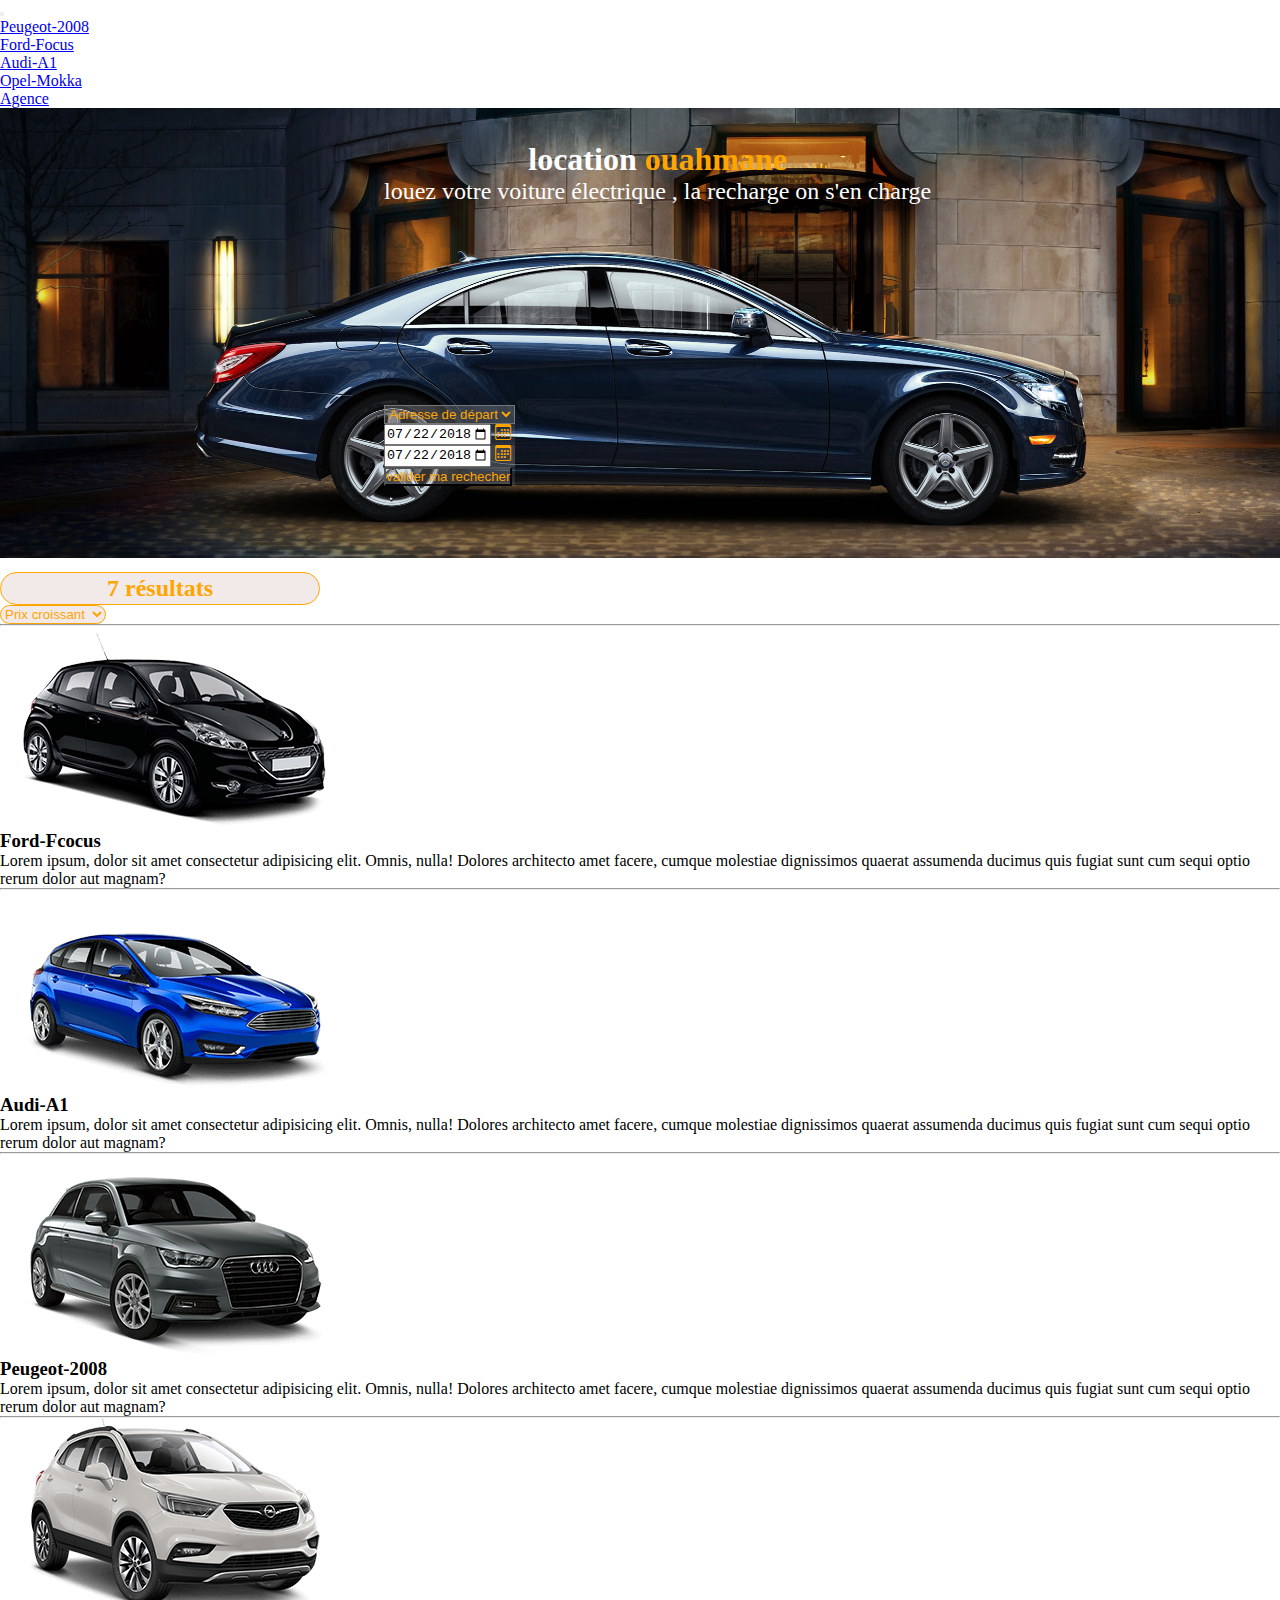
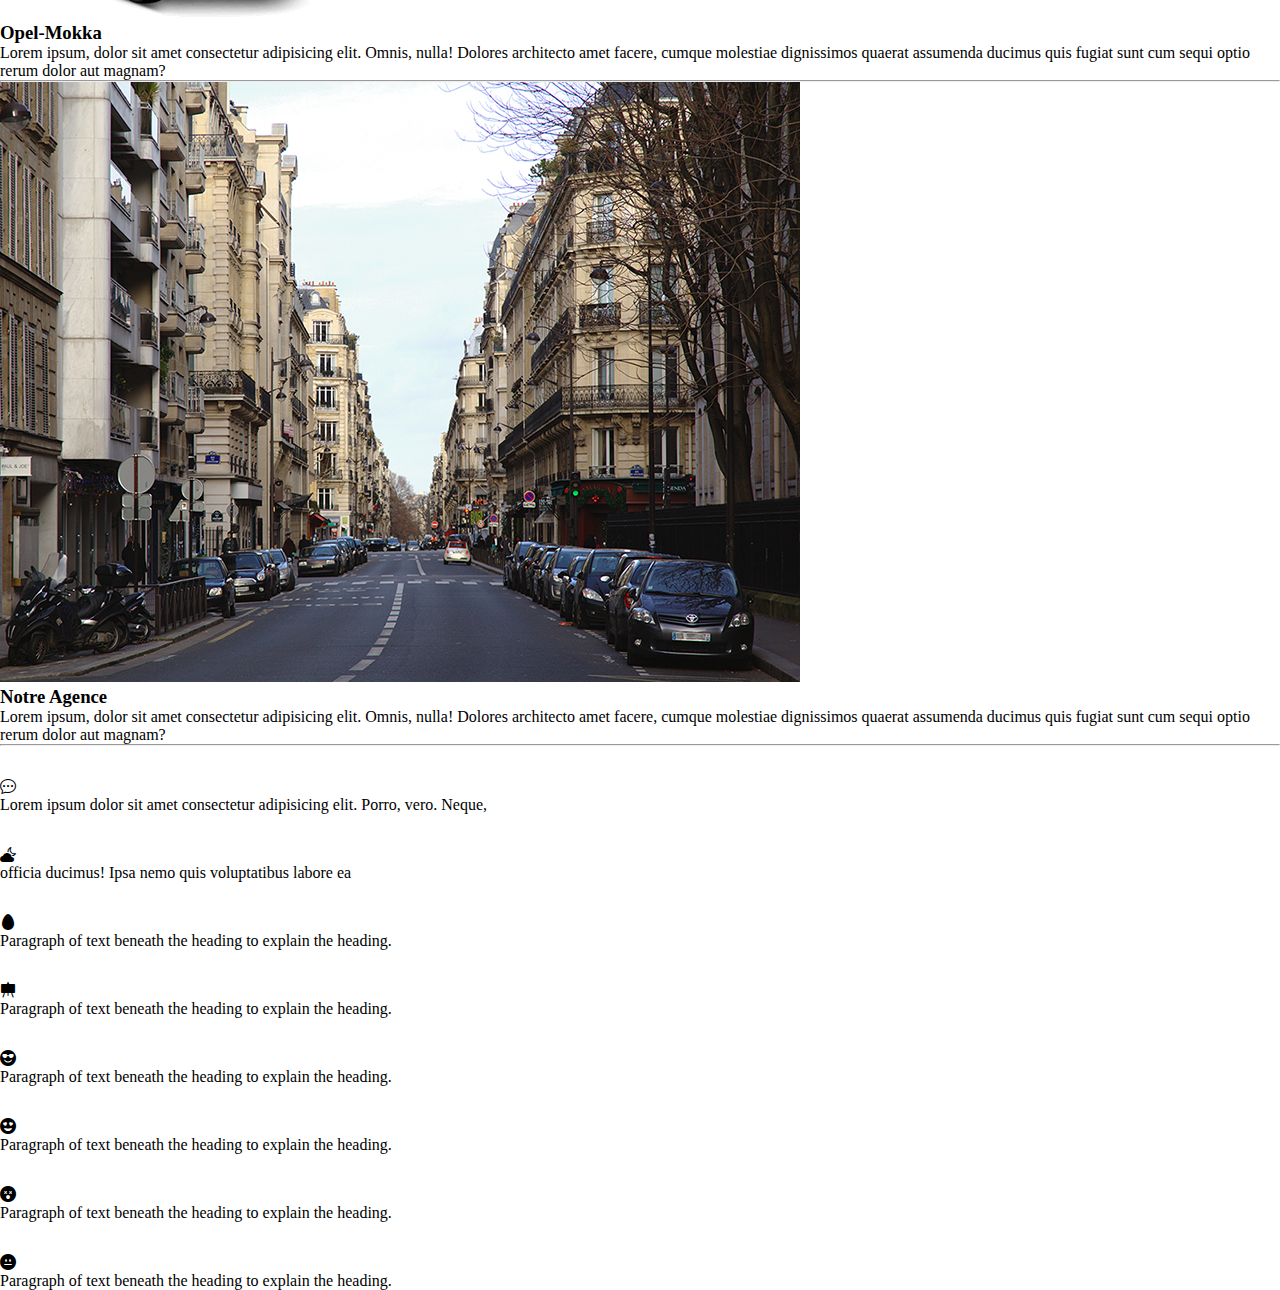
==== index.html @ e46eca5c "fgnfgh" ====
<!DOCTYPE html>
<html lang="fr">
  <head>
    <meta charset="UTF-8" />
    <meta http-equiv="X-UA-Compatible" content="IE=edge" />
    <meta name="viewport" content="width=device-width, initial-scale=1.0" />
    <title>Location</title>
    <!-- link css Bootstrap -->
    <link
      href="https://cdn.jsdelivr.net/npm/bootstrap@5.1.3/dist/css/bootstrap.min.css"
      rel="stylesheet"
      integrity="sha384-1BmE4kWBq78iYhFldvKuhfTAU6auU8tT94WrHftjDbrCEXSU1oBoqyl2QvZ6jIW3"
      crossorigin="anonymous"
    />

    <!-- link css pro -->
    <link rel="stylesheet" href="css/location.css" />

    <!-- les icônes Bootstrap -->
    <link
      rel="stylesheet"
      href="https://cdn.jsdelivr.net/npm/bootstrap-icons@1.5.0/font/bootstrap-icons.css"
    />
  </head>
  <body>
    <!-- header and nav  -->
    <header>
      <div>
        <nav
          class="navbar navbar-dark bg-dark opacity-100"
          aria-label="First navbar example"
        >
          <div class="container-fluid">
            <a class="navbar-brand" href="#"></a>
            <button
              class="navbar-toggler"
              type="button"
              data-bs-toggle="collapse"
              data-bs-target="#navbarsExample01"
              aria-controls="navbarsExample01"
              aria-expanded="false"
              aria-label="Toggle navigation"
            >
              <span class="navbar-toggler-icon"></span>
            </button>

            <div class="collapse navbar-collapse" id="navbarsExample01">
              <ul class="navbar-nav me-auto mb-2">
                <li class="nav-item">
                  <a
                    class="nav-link active"
                    aria-current="page"
                    href="#Peugeot-208"
                    >Peugeot-2008</a
                  >
                </li>
                <li class="nav-item">
                  <a class="nav-link" href="#Ford-Focus">Ford-Focus</a>
                </li>
                <li class="nav-item">
                  <a class="nav-link" href="#Audi-A1">Audi-A1 </a>
                </li>
                <li class="nav-item">
                  <a class="nav-link" href="#Opel-Mokka">Opel-Mokka</a>
                </li>
                <li class="nav-item">
                  <a class="nav-link" href="#Agence">Agence</a>
                </li>
              </ul>
            </div>
          </div>
        </nav>
      </div>
      <!-- fin de parti nav -->
      <!-- début de parti h1 et p et image -->
      <div>
        <img src="img/background1.jpg" alt="" />
      </div>
      <div class="titre">
        <h1 class="fw-bold">
          location <span class="fst-italic">ouahmane</span>
        </h1>
        <p class="p-kak">
          louez votre voiture électrique , la recharge on s'en charge
        </p>
      </div>
    </header>
    <!-- fin header -->
    <!-- calendar -->
    <div class="date mx-auto">
      <form action=" # " class="row fw-normal">
        <div class="col-lg-3 p-0">
          <select
            class="form-select nav-orange-opacity"
            aria-label="Default select example"
          >
            <option selected>Adresse de départ</option>
            <option value="1">Paris</option>
            <option value="2">Lyon</option>
            <option value="3">Bordeaux</option>
            <option value="4">Montpellier</option>
            <option value="5">Marseille</option>
          </select>
        </div>
        <div class="col-lg-3 mt-1">
          <label for="start" class="nav-orange-opacity"></label>
          <input
            type="date"
            id="start"
            name="trip-start"
            value="2018-07-22"
            min="2018-01-01"
            max="2018-12-31"
          />
          <i class="bi bi-calendar3"></i>
        </div>
        <div class="col-lg-3 mt-1 nav-orange-opacity">
          <label for="start"></label>
          <input
            type="date"
            id="start2"
            name="trip-start2"
            value="2018-07-22"
            min="2018-01-01"
            max="2018-12-31"
          />
          <i class="bi bi-calendar3 me-1"></i>
        </div>
        <button type="button" class="btn nav-orange-opacity col-lg-3">
          valider ma rechecher
        </button>
      </form>
    </div>
    <!-- fin de  calendar -->

    <!-- main principal -->
    <main class="containre w-75 mx-auto mt-5">
      <div class="row d-flex justify-content-between mt-5">
        <div class="col-lg-10">
          <h2 class="text-w mt-3">7 résultats</h2>
        </div>
        <div class="col-lg-2 mt-3 nav-orange-opacity">
          <select class="form-select prix" id="autoSizingSelect">
            <option selected>Prix croissant</option>
            <option value="1">Ford-Focus</option>
            <option value="2">Audi-A1</option>
            <option value="3">Peugeot-2008</option>
            <option value="3">Opel-Mokka</option>
          </select>
        </div>
      </div>
      <hr />
      <!-- section 1 -->
      <section id="Ford-Focus" class="row">
        <div class="col-lg-6">
          <img src="img/vehicule1.png" class="img-flud" alt="voiture" />
        </div>
        <div class="col-lg-6">
          <h3>Ford-Fcocus</h3>
          <p>
            Lorem ipsum, dolor sit amet consectetur adipisicing elit. Omnis,
            nulla! Dolores architecto amet facere, cumque molestiae dignissimos
            quaerat assumenda ducimus quis fugiat sunt cum sequi optio rerum
            dolor aut magnam?
          </p>
        </div>
      </section>
      <hr />
      <!-- section 2 -->
      <section id="Audi-A1" class="row">
        <div class="col-lg-6">
          <img src="img/vehicule2.png" class="img-flud" alt="voiture" />
        </div>
        <div class="col-lg-6">
          <h3>Audi-A1</h3>
          <p>
            Lorem ipsum, dolor sit amet consectetur adipisicing elit. Omnis,
            nulla! Dolores architecto amet facere, cumque molestiae dignissimos
            quaerat assumenda ducimus quis fugiat sunt cum sequi optio rerum
            dolor aut magnam?
          </p>
        </div>
      </section>
      <hr />
      <!-- section 3 -->
      <section id="Peugeot-2008" class="row">
        <div class="col-lg-6">
          <img src="img/vehicule3.png" class="img-flud" alt="voiture" />
        </div>
        <div class="col-lg-6">
          <h3>Peugeot-2008</h3>
          <p>
            Lorem ipsum, dolor sit amet consectetur adipisicing elit. Omnis,
            nulla! Dolores architecto amet facere, cumque molestiae dignissimos
            quaerat assumenda ducimus quis fugiat sunt cum sequi optio rerum
            dolor aut magnam?
          </p>
        </div>
      </section>
      <hr />
      <!-- section 4-->
      <section id="Opel-Mokka" class="row">
        <div class="col-lg-6">
          <img src="img/vehicule4.png" class="img-flud" alt="voiture" />
        </div>
        <div class="col-lg-6">
          <h3>Opel-Mokka</h3>
          <p>
            Lorem ipsum, dolor sit amet consectetur adipisicing elit. Omnis,
            nulla! Dolores architecto amet facere, cumque molestiae dignissimos
            quaerat assumenda ducimus quis fugiat sunt cum sequi optio rerum
            dolor aut magnam?
          </p>
        </div>
      </section>
      <hr />
      <!-- section 5 -->
      <section id="Agence" class="row">
        <div class="col-lg-6">
          <img src="img/agence.jpg" class="img-flud w-100" alt="Agence" />
        </div>
        <div class="col-lg-6">
          <h3>Notre Agence</h3>
          <p>
            Lorem ipsum, dolor sit amet consectetur adipisicing elit. Omnis,
            nulla! Dolores architecto amet facere, cumque molestiae dignissimos
            quaerat assumenda ducimus quis fugiat sunt cum sequi optio rerum
            dolor aut magnam?
          </p>
        </div>
      </section>
    </main>
    <!-- fin main -->
    <!-- footer -->
    <footer class="container-fluid">
      <hr />
      <div class="container px-4 py-5" id="icon-grid">
        <div
          class="
            row row-cols-1 row-cols-sm-2 row-cols-md-3 row-cols-lg-4
            g-4
            py-5
          "
        >
          <div class="col d-flex align-items-start">
            <svg
              class="bi text-muted flex-shrink-0 me-3"
              width="1.75em"
              height="1.75em"
            >
              <use xlink:href="#bootstrap" />
            </svg>
            <div>
              <h4 class="fw-bold mb-0"><i class="bi bi-chat-dots"></i></h4>
              <p>
                Lorem ipsum dolor sit amet consectetur adipisicing elit. Porro,
                vero. Neque,
              </p>
            </div>
          </div>
          <div class="col d-flex align-items-start">
            <svg
              class="bi text-muted flex-shrink-0 me-3"
              width="1.75em"
              height="1.75em"
            >
              <use xlink:href="#cpu-fill" />
            </svg>
            <div>
              <h4 class="fw-bold mb-0">
                <i class="bi bi-cloud-moon-fill"></i>
              </h4>
              <p>officia ducimus! Ipsa nemo quis voluptatibus labore ea</p>
            </div>
          </div>
          <div class="col d-flex align-items-start">
            <svg
              class="bi text-muted flex-shrink-0 me-3"
              width="1.75em"
              height="1.75em"
            >
              <use xlink:href="#calendar3" />
            </svg>
            <div>
              <h4 class="fw-bold mb-0">
                <i class="bi bi-egg-fill"></i>
              </h4>
              <p>
                Paragraph of text beneath the heading to explain the heading.
              </p>
            </div>
          </div>
          <div class="col d-flex align-items-start">
            <svg
              class="bi text-muted flex-shrink-0 me-3"
              width="1.75em"
              height="1.75em"
            >
              <use xlink:href="#home" />
            </svg>
            <div>
              <h4 class="fw-bold mb-0"><i class="bi bi-easel-fill"></i></h4>
              <p>
                Paragraph of text beneath the heading to explain the heading.
              </p>
            </div>
          </div>
          <div class="col d-flex align-items-start">
            <svg
              class="bi text-muted flex-shrink-0 me-3"
              width="1.75em"
              height="1.75em"
            >
              <use xlink:href="#speedometer2" />
            </svg>
            <div>
              <h4 class="fw-bold mb-0">
                <i class="bi bi-emoji-sunglasses-fill"></i>
              </h4>
              <p>
                Paragraph of text beneath the heading to explain the heading.
              </p>
            </div>
          </div>
          <div class="col d-flex align-items-start">
            <svg
              class="bi text-muted flex-shrink-0 me-3"
              width="1.75em"
              height="1.75em"
            >
              <use xlink:href="#toggles2" />
            </svg>
            <div>
              <h4 class="fw-bold mb-0">
                <i class="bi bi-emoji-heart-eyes-fill"></i>
              </h4>
              <p>
                Paragraph of text beneath the heading to explain the heading.
              </p>
            </div>
          </div>
          <div class="col d-flex align-items-start">
            <svg
              class="bi text-muted flex-shrink-0 me-3"
              width="1.75em"
              height="1.75em"
            >
              <use xlink:href="#geo-fill" />
            </svg>
            <div>
              <h4 class="fw-bold mb-0">
                <i class="bi bi-emoji-dizzy-fill"></i>
              </h4>
              <p>
                Paragraph of text beneath the heading to explain the heading.
              </p>
            </div>
          </div>
          <div class="col d-flex align-items-start">
            <svg
              class="bi text-muted flex-shrink-0 me-3"
              width="1.75em"
              height="1.75em"
            >
              <use xlink:href="#tools" />
            </svg>
            <div>
              <h4 class="fw-bold mb-0">
                <i class="bi bi-emoji-neutral-fill"></i>
              </h4>
              <p>
                Paragraph of text beneath the heading to explain the heading.
              </p>
            </div>
          </div>
        </div>
      </div>
    </footer>

    <!-- link  js Bootstrap-->
    <script
      src="https://cdn.jsdelivr.net/npm/bootstrap@5.1.3/dist/js/bootstrap.bundle.min.js"
      integrity="sha384-ka7Sk0Gln4gmtz2MlQnikT1wXgYsOg+OMhuP+IlRH9sENBO0LRn5q+8nbTov4+1p"
      crossorigin="anonymous"
    ></script>
  </body>
</html>
---- css/location.css ----
* {
  margin: 0;
  padding: 0;
  box-sizing: border-box;
}
.nav-bg-opacity {
  background-color: rgb(255, 255, 255, 0.1);
}
/* body {
  /* background-color: aqua; */
/* color: white; */
/* } */
header {
  position: relative;
  height: 100%;
  width: 100%;
}
header img {
  height: 450px;
  width: 100%;
}
.titre {
  position: absolute;
  z-index: 1;
  top: 25%;
  left: 30%;
  color: white;
  text-align: center;
}
.prix {
  background-color: rgba(131, 42, 42, 0.1);
  color: orange;
  border: 1px solid;
  border-radius: 20px;
}

h2 {
  background-color: rgba(131, 42, 42, 0.1);
  color: orange;
  border: 1px solid;
  width: 25%;
  border-radius: 20px;
  padding: 2px;
  text-align: center;
  margin-top: 10px;
}
.fst-italic {
  color: orange;
}
.p-kak {
  font-size: 1.5rem;
}
.date {
  background-color: rgb(255, 255, 255, 0.1);

  position: absolute;
  z-index: 1;
  top: 45%;
  left: 30%;
  color: orange;
}

.nav-orange-opacity {
  background-color: rgb(255, 255, 255, 0.1);
  color: orange;
}
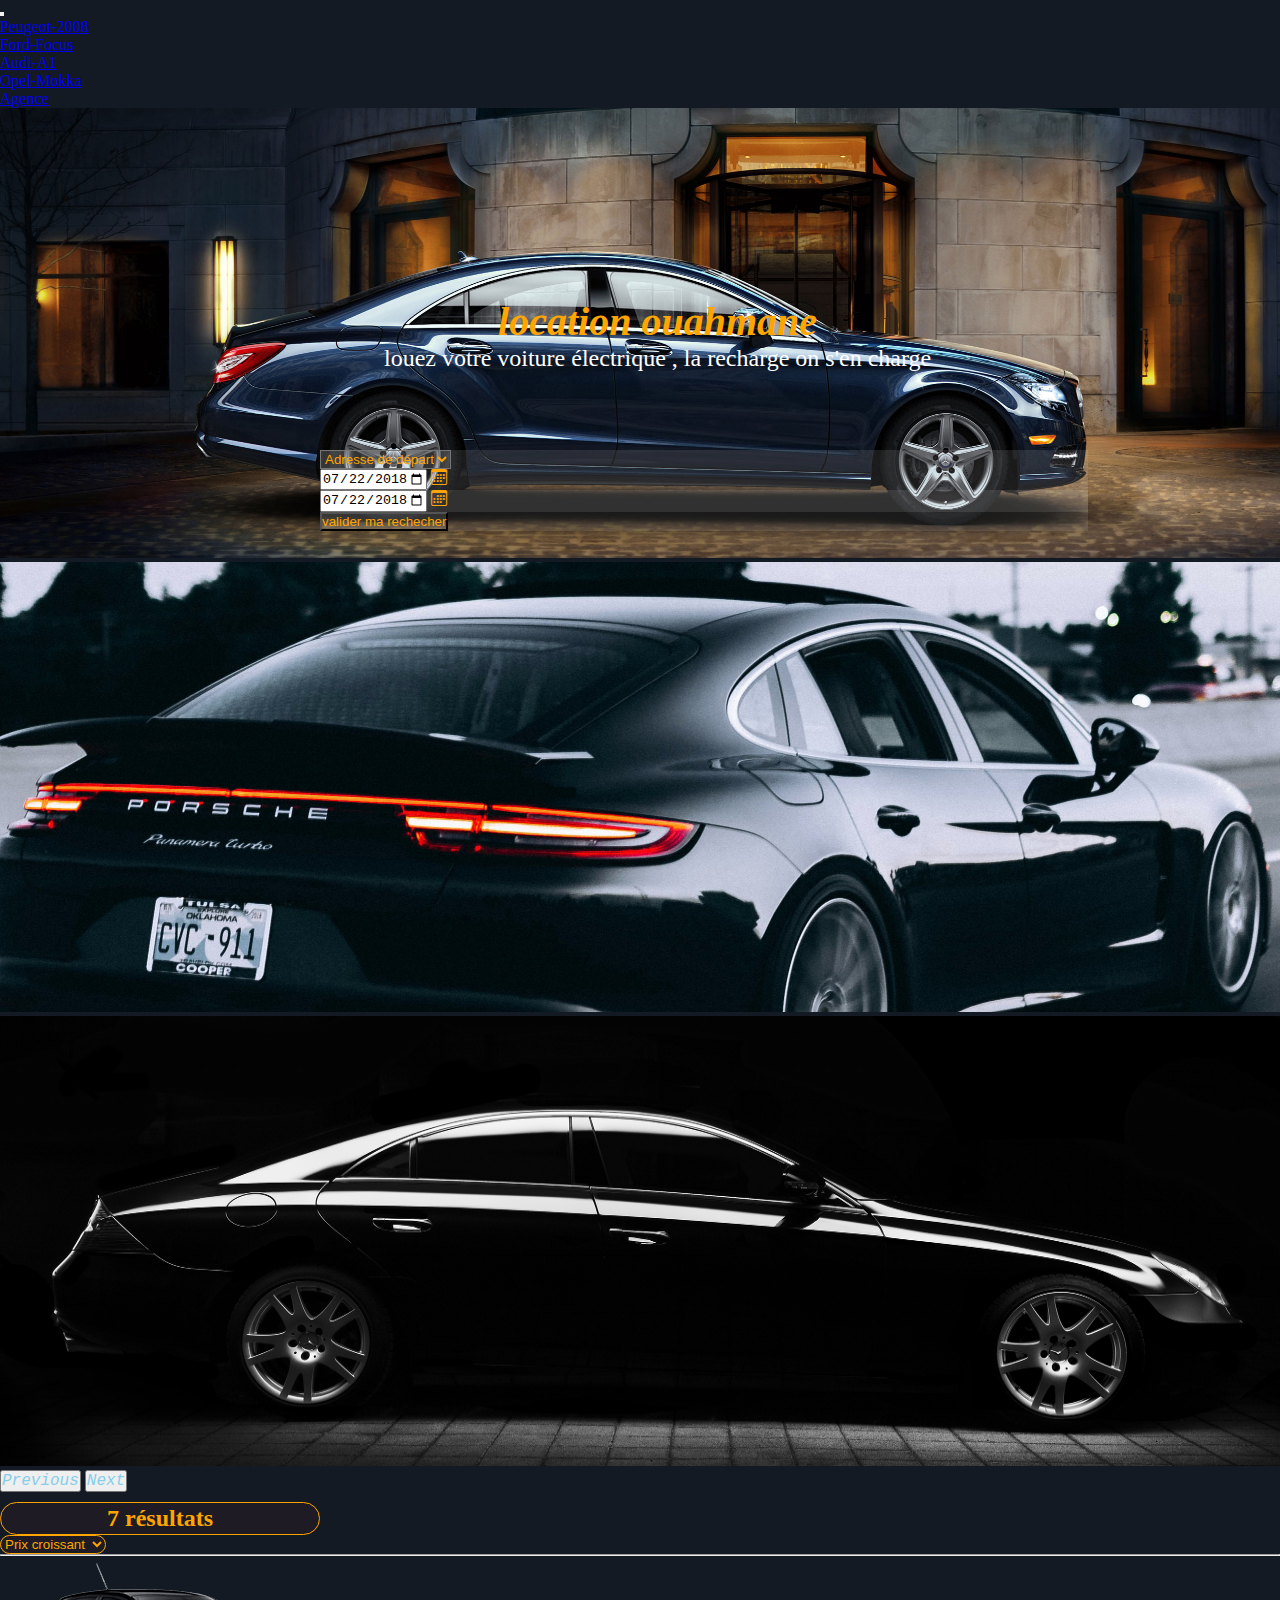
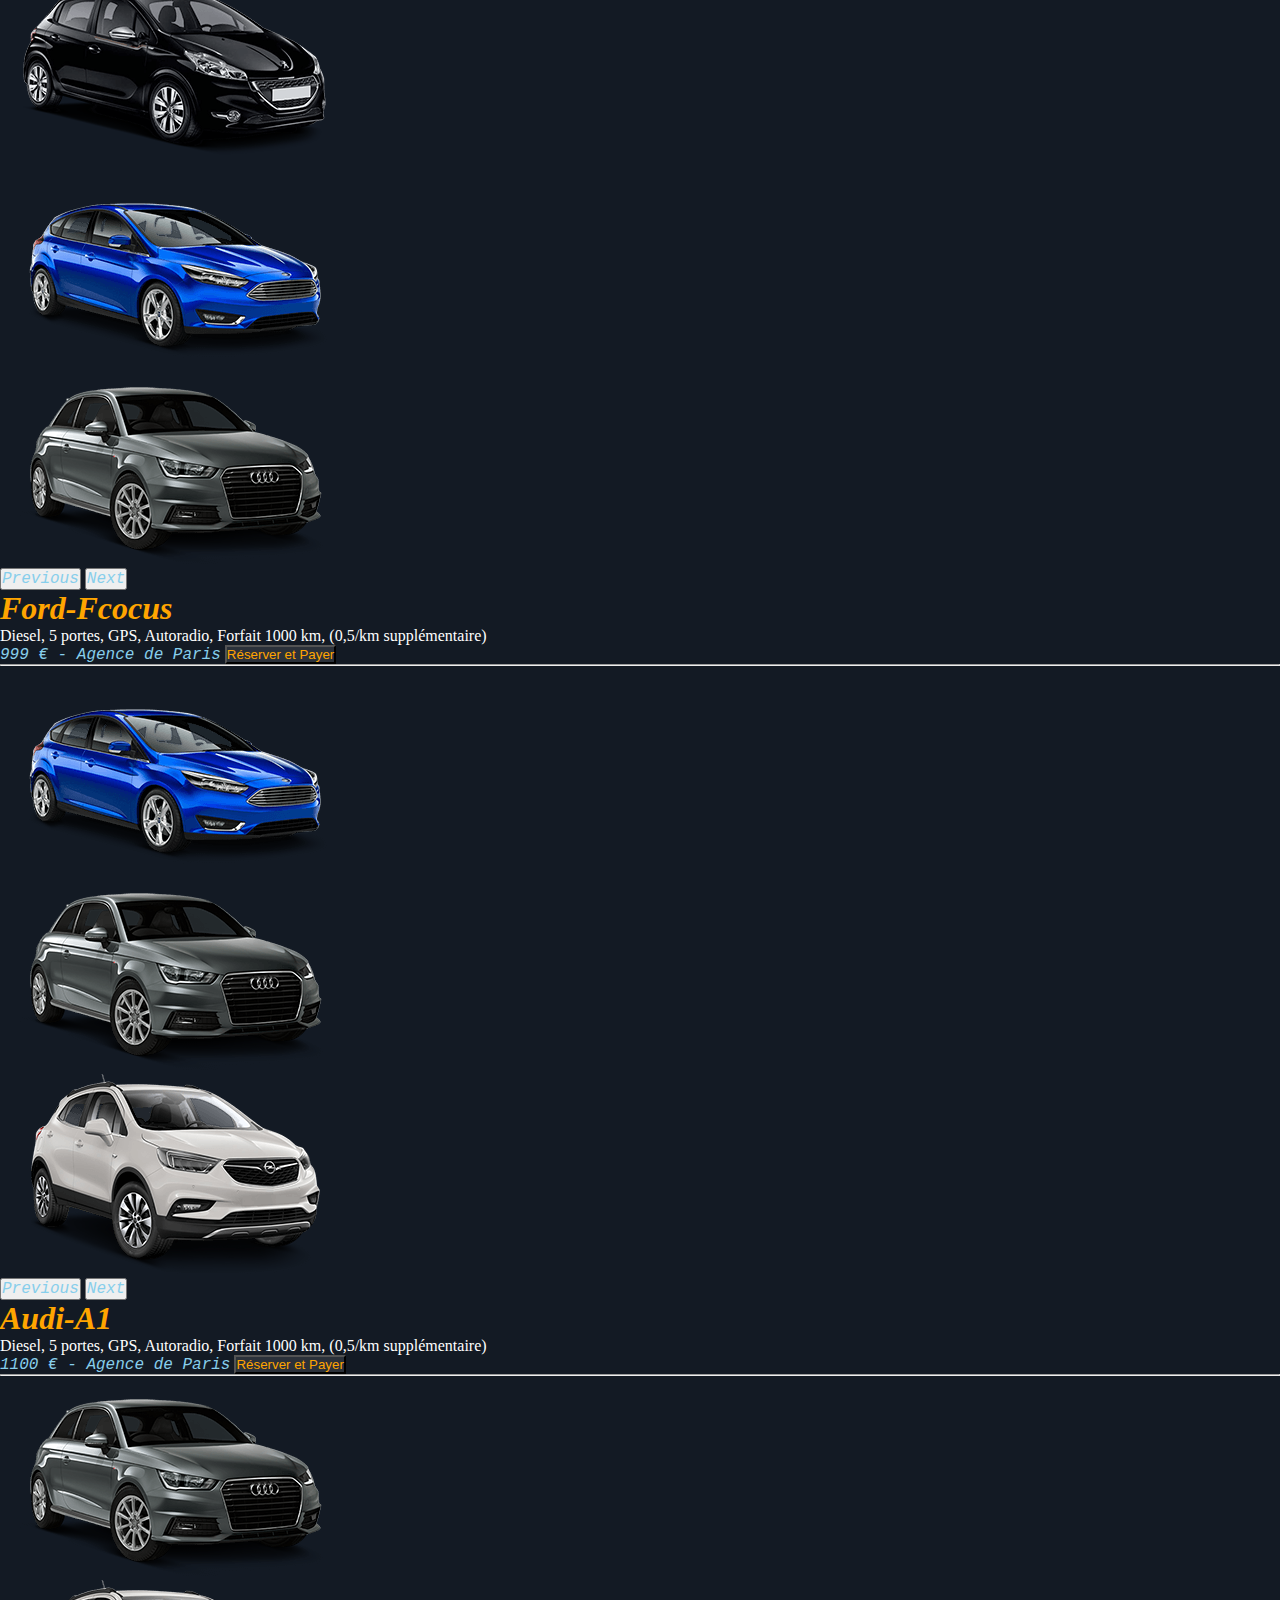
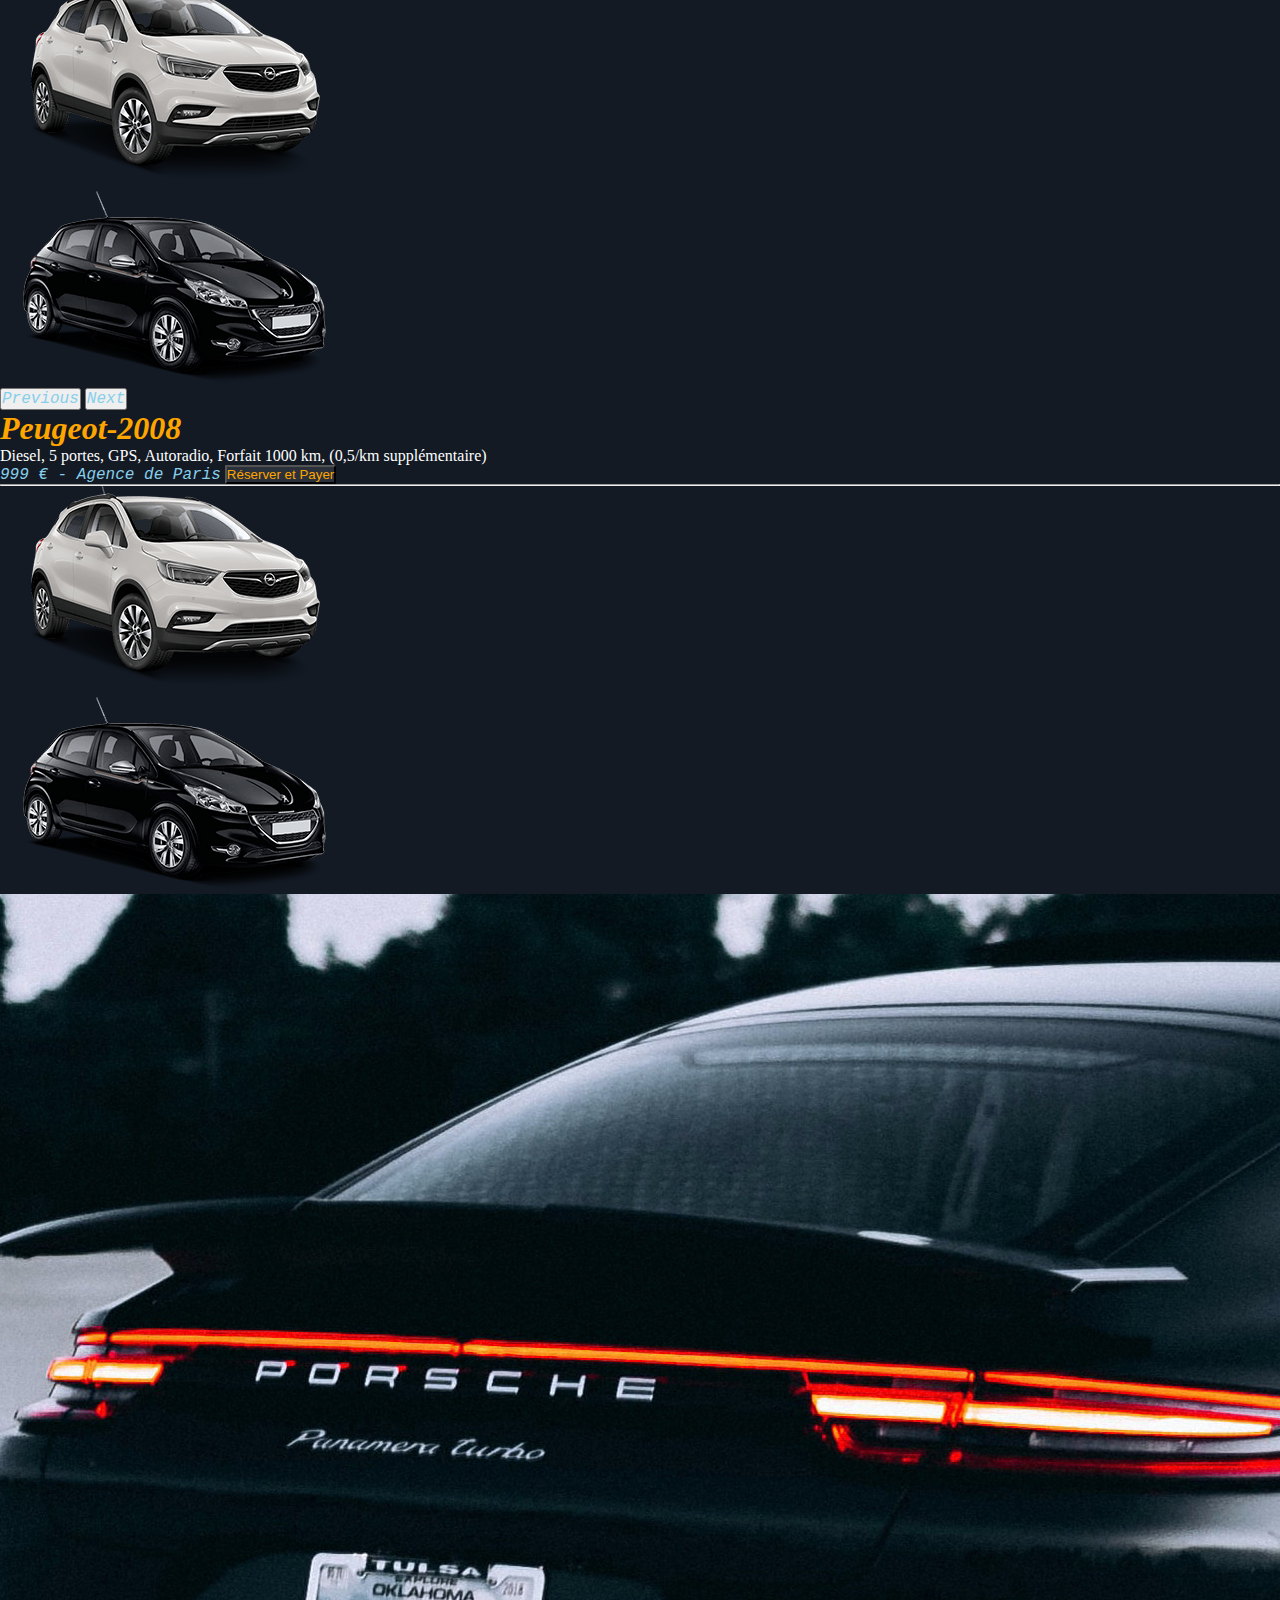
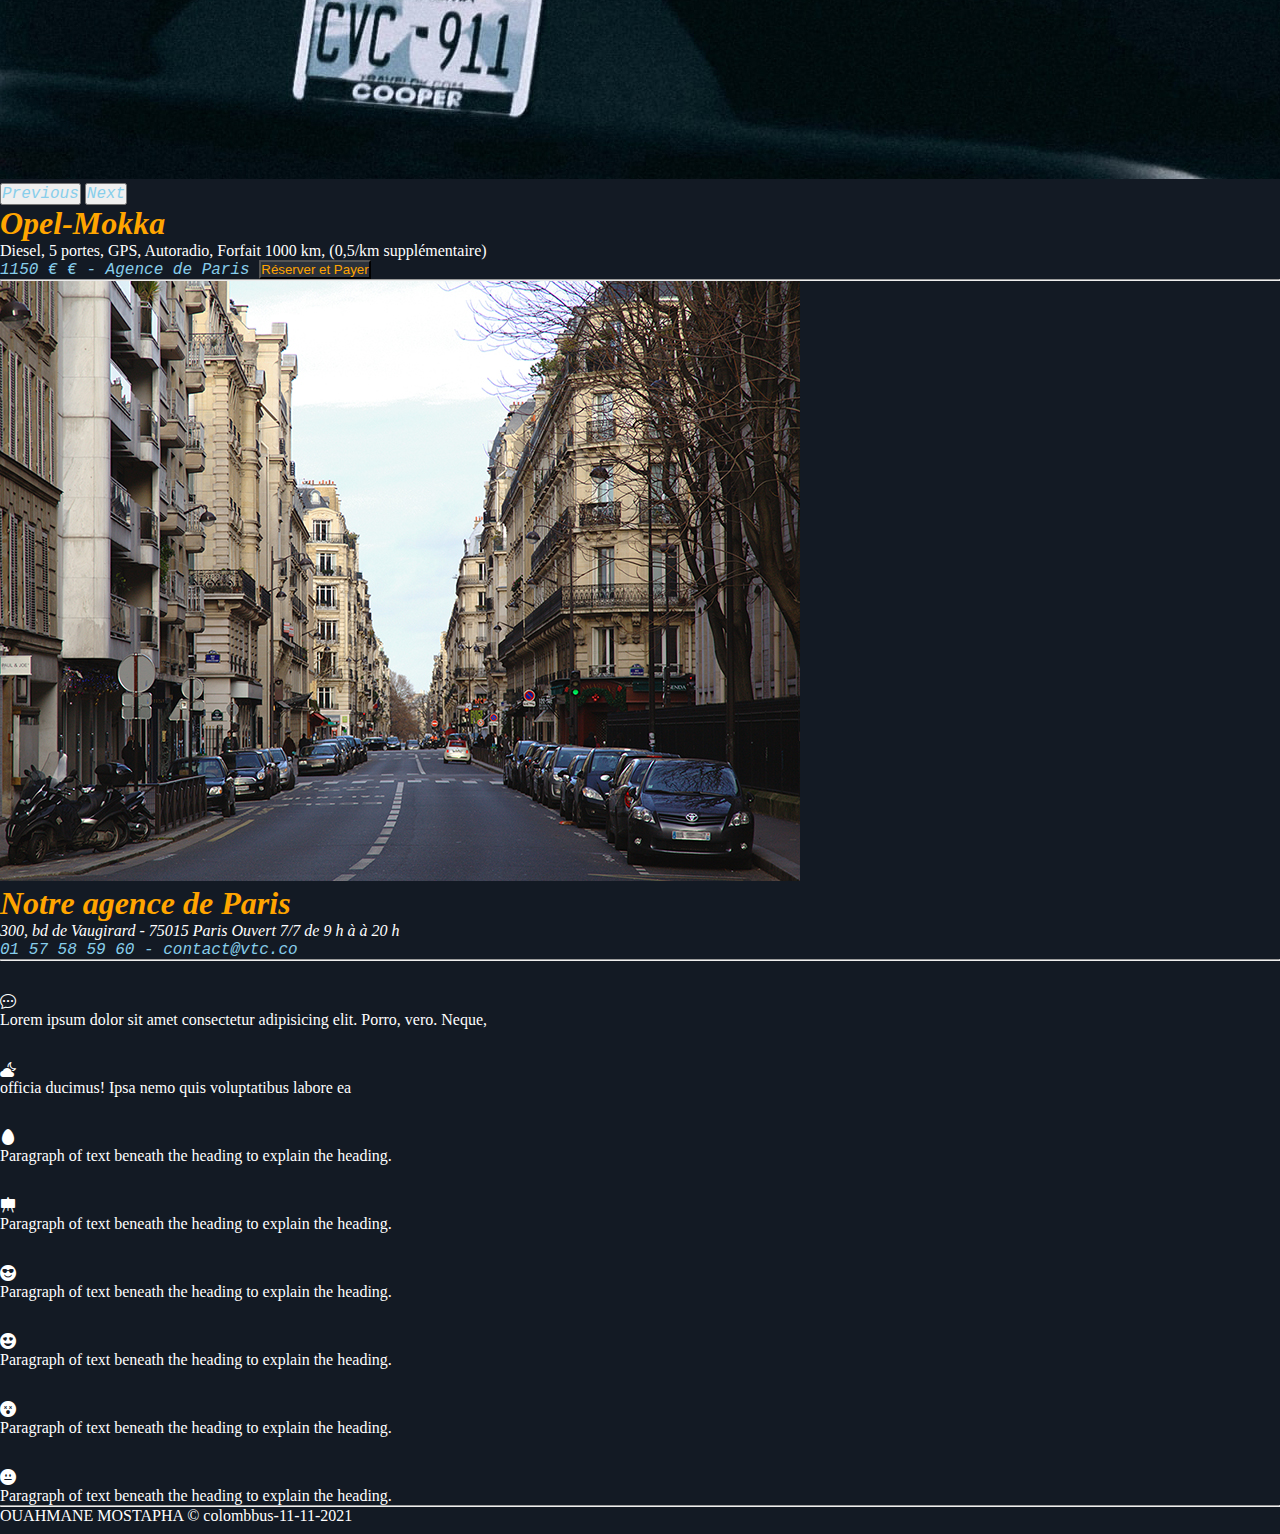
==== commit 6f794a63: "QFGBBGDF" ====
--- a/index.html
+++ b/index.html
@@ -72,13 +72,60 @@
         </nav>
       </div>
       <!-- fin de parti nav -->
-      <!-- début de parti h1 et p et image -->
+      <!-- début de parti h1 et p et carousel -->
       <div>
-        <img src="img/background1.jpg" alt="" />
+        <div
+          id="carousel-1"
+          class="carousel slide"
+          data-bs-touch="false"
+          data-bs-interval="false"
+        >
+          <div class="carousel-inner">
+            <div class="carousel-item active">
+              <img
+                src="img/background1.jpg"
+                class="d-block w-100"
+                alt="background1"
+              />
+            </div>
+            <div class="carousel-item">
+              <img
+                src="img/background2.jpg"
+                class="d-block w-100"
+                alt="background2"
+              />
+            </div>
+            <div class="carousel-item">
+              <img
+                src="img/background3.jpg"
+                class="d-block w-100"
+                alt="background3"
+              />
+            </div>
+          </div>
+          <button
+            class="carousel-control-prev"
+            type="button"
+            data-bs-target="#carousel-1"
+            data-bs-slide="prev"
+          >
+            <span class="carousel-control-prev-icon" aria-hidden="true"></span>
+            <span class="visually-hidden">Previous</span>
+          </button>
+          <button
+            class="carousel-control-next"
+            type="button"
+            data-bs-target="#carousel-1"
+            data-bs-slide="next"
+          >
+            <span class="carousel-control-next-icon" aria-hidden="true"></span>
+            <span class="visually-hidden">Next</span>
+          </button>
+        </div>
       </div>
       <div class="titre">
-        <h1 class="fw-bold">
-          location <span class="fst-italic">ouahmane</span>
+        <h1 >
+          location ouahmane
         </h1>
         <p class="p-kak">
           louez votre voiture électrique , la recharge on s'en charge
@@ -87,9 +134,9 @@
     </header>
     <!-- fin header -->
     <!-- calendar -->
-    <div class="date mx-auto">
+    <div class="date mx-auto mb-sm-5 d-none d-lg-block d-xl-block">
       <form action=" # " class="row fw-normal">
-        <div class="col-lg-3 p-0">
+        <div class="col-lg-3 col-md-12 col-sm-12 p-0">
           <select
             class="form-select nav-orange-opacity"
             aria-label="Default select example"
@@ -102,19 +149,20 @@
             <option value="5">Marseille</option>
           </select>
         </div>
-        <div class="col-lg-3 mt-1">
+        <div class="col-lg-3 col-sm-12 col-md-6  p-md-0 mt-1">
           <label for="start" class="nav-orange-opacity"></label>
           <input
             type="date"
             id="start"
             name="trip-start"
+       
             value="2018-07-22"
             min="2018-01-01"
             max="2018-12-31"
           />
           <i class="bi bi-calendar3"></i>
         </div>
-        <div class="col-lg-3 mt-1 nav-orange-opacity">
+        <div class="col-lg-3 col-md-6 col-sm-12 mt-1 p-md-0 nav-orange-opacity">
           <label for="start"></label>
           <input
             type="date"
@@ -126,7 +174,7 @@
           />
           <i class="bi bi-calendar3 me-1"></i>
         </div>
-        <button type="button" class="btn nav-orange-opacity col-lg-3">
+        <button type="button" class="btn nav-orange-opacity col-md-12 col-sm-12 col-lg-3">
           valider ma rechecher
         </button>
       </form>
@@ -136,10 +184,10 @@
     <!-- main principal -->
     <main class="containre w-75 mx-auto mt-5">
       <div class="row d-flex justify-content-between mt-5">
-        <div class="col-lg-10">
+        <div class="col-lg-10 col-sm-10 col-md-10">
           <h2 class="text-w mt-3">7 résultats</h2>
         </div>
-        <div class="col-lg-2 mt-3 nav-orange-opacity">
+        <div class="col-lg-2 col-md-2 col-sm-2 mt-3">
           <select class="form-select prix" id="autoSizingSelect">
             <option selected>Prix croissant</option>
             <option value="1">Ford-Focus</option>
@@ -152,228 +200,450 @@
       <hr />
       <!-- section 1 -->
       <section id="Ford-Focus" class="row">
-        <div class="col-lg-6">
-          <img src="img/vehicule1.png" class="img-flud" alt="voiture" />
-        </div>
-        <div class="col-lg-6">
-          <h3>Ford-Fcocus</h3>
-          <p>
-            Lorem ipsum, dolor sit amet consectetur adipisicing elit. Omnis,
-            nulla! Dolores architecto amet facere, cumque molestiae dignissimos
-            quaerat assumenda ducimus quis fugiat sunt cum sequi optio rerum
-            dolor aut magnam?
+        <div class="col-lg-6 col-md-6 col-sm-6">
+          <div
+            id="carousel-2"
+            class="carousel slide"
+            data-bs-touch="false"
+            data-bs-interval="false"
+          >
+            <div class="carousel-inner">
+              <div class="carousel-item active">
+                <img
+                  src="img/vehicule1.png"
+                  class="d-block w-75 mx-auto"
+                  alt="vehicule1"
+                />
+              </div>
+              <div class="carousel-item">
+                <img
+                  src="img/vehicule2.png"
+                  class="d-block w-75 mx-auto"
+                  alt="vehicule2"
+                />
+              </div>
+              <div class="carousel-item">
+                <img
+                  src="img/vehicule3.png"
+                  class="d-block w-75 mx-auto"
+                  alt="vehicule3"
+                />
+              </div>
+            </div>
+            <button
+              class="carousel-control-prev"
+              type="button"
+              data-bs-target="#carousel-2"
+              data-bs-slide="prev"
+            >
+              <span
+                class="carousel-control-prev-icon"
+                aria-hidden="true"
+              ></span>
+              <span class="visually-hidden">Previous</span>
+            </button>
+            <button
+              class="carousel-control-next"
+              type="button"
+              data-bs-target="#carousel-2"
+              data-bs-slide="next"
+            >
+              <span
+                class="carousel-control-next-icon"
+                aria-hidden="true"
+              ></span>
+              <span class="visually-hidden">Next</span>
+            </button>
+          </div>
+        </div>
+        <div class="col-lg-6 col-md-6 col-sm-6 pt-3">
+          <h3 class="d-none d-lg-block d-xl-block">Ford-Fcocus</h3>
+          <p class="d-none d-lg-block d-xl-block">
+            Diesel, 5 portes, GPS, Autoradio, Forfait 1000 km, (0,5/km
+            supplémentaire)
           </p>
+          <span class="d-none d-lg-block d-xl-block">999 € - Agence de Paris</span>
+          <button type="button" class="btn nav-orange-opacity">Réserver et Payer</button>
         </div>
       </section>
       <hr />
       <!-- section 2 -->
       <section id="Audi-A1" class="row">
-        <div class="col-lg-6">
-          <img src="img/vehicule2.png" class="img-flud" alt="voiture" />
-        </div>
-        <div class="col-lg-6">
-          <h3>Audi-A1</h3>
-          <p>
-            Lorem ipsum, dolor sit amet consectetur adipisicing elit. Omnis,
-            nulla! Dolores architecto amet facere, cumque molestiae dignissimos
-            quaerat assumenda ducimus quis fugiat sunt cum sequi optio rerum
-            dolor aut magnam?
+        <div class=" col-lg-6 col-md-6 col-sm-6">
+          <div
+            id="carousel-3"
+            class="carousel slide"
+            data-bs-touch="false"
+            data-bs-interval="false"
+          >
+            <div class="carousel-inner">
+              <div class="carousel-item active">
+                <img
+                  src="img/vehicule2.png"
+                  class="d-block w-75 mx-auto"
+                  alt="vehicule2"
+                />
+              </div>
+              <div class="carousel-item">
+                <img
+                  src="img/vehicule3.png"
+                  class="d-block w-75 mx-auto"
+                  alt="vehicule3"
+                />
+              </div>
+              <div class="carousel-item">
+                <img
+                  src="img/vehicule4.png"
+                  class="d-block w-75 mx-auto"
+                  alt="vehicule4"
+                />
+              </div>
+            </div>
+            <button
+              class="carousel-control-prev"
+              type="button"
+              data-bs-target="#carousel-3"
+              data-bs-slide="prev"
+            >
+              <span
+                class="carousel-control-prev-icon"
+                aria-hidden="true"
+              ></span>
+              <span class="visually-hidden">Previous</span>
+            </button>
+            <button
+              class="carousel-control-next"
+              type="button"
+              data-bs-target="#carousel-3"
+              data-bs-slide="next"
+            >
+              <span
+                class="carousel-control-next-icon"
+                aria-hidden="true"
+              ></span>
+              <span class="visually-hidden">Next</span>
+            </button>
+          </div>
+        </div>
+        <div class="col-lg-6 col-md-6 col-sm-6 pt-3">
+          <h3 class="d-none d-lg-block d-xl-block">Audi-A1</h3>
+          <p class="d-none d-lg-block d-xl-block">
+            Diesel, 5 portes, GPS, Autoradio, Forfait 1000 km, (0,5/km
+            supplémentaire)
           </p>
+          <span class="d-none d-lg-block d-xl-block">1100 € - Agence de Paris</span>
+          <button type="button" class="btn nav-orange-opacity">Réserver et Payer</button>
         </div>
       </section>
       <hr />
       <!-- section 3 -->
       <section id="Peugeot-2008" class="row">
-        <div class="col-lg-6">
-          <img src="img/vehicule3.png" class="img-flud" alt="voiture" />
-        </div>
-        <div class="col-lg-6">
-          <h3>Peugeot-2008</h3>
-          <p>
-            Lorem ipsum, dolor sit amet consectetur adipisicing elit. Omnis,
-            nulla! Dolores architecto amet facere, cumque molestiae dignissimos
-            quaerat assumenda ducimus quis fugiat sunt cum sequi optio rerum
-            dolor aut magnam?
+        <div class="col-lg-6 col-md-6 col-sm-6">
+          <div
+            id="carousel-4"
+            class="carousel slide"
+            data-bs-touch="false"
+            data-bs-interval="false"
+          >
+            <div class="carousel-inner">
+              <div class="carousel-item active">
+                <img
+                  src="img/vehicule3.png"
+                  class="d-block w-75 mx-auto"
+                  alt="vehicule3"
+                />
+              </div>
+              <div class="carousel-item">
+                <img
+                  src="img/vehicule4.png"
+                  class="d-block w-75 mx-auto"
+                  alt="vehicule4"
+                />
+              </div>
+              <div class="carousel-item">
+                <img
+                  src="img/vehicule1.png"
+                  class="d-block w-75 mx-auto"
+                  alt="vehicule1"
+                />
+              </div>
+            </div>
+            <button
+              class="carousel-control-prev"
+              type="button"
+              data-bs-target="#carousel-4"
+              data-bs-slide="prev"
+            >
+              <span
+                class="carousel-control-prev-icon"
+                aria-hidden="true"
+              ></span>
+              <span class="visually-hidden">Previous</span>
+            </button>
+            <button
+              class="carousel-control-next"
+              type="button"
+              data-bs-target="#carousel-4"
+              data-bs-slide="next"
+            >
+              <span
+                class="carousel-control-next-icon"
+                aria-hidden="true"
+              ></span>
+              <span class="visually-hidden">Next</span>
+            </button>
+          </div>
+        </div>
+        <div class="col-lg-6 col-md-6 col-sm-6 pt-3">
+          <h3 class="d-none d-lg-block d-xl-block">Peugeot-2008</h3>
+          <p class="d-none d-lg-block d-xl-block">
+            Diesel, 5 portes, GPS, Autoradio, Forfait 1000 km, (0,5/km
+            supplémentaire)
           </p>
+          <span class="d-none d-lg-block d-xl-block">999 € - Agence de Paris</span>
+          <button type="button" class="btn nav-orange-opacity">Réserver et Payer</button>
         </div>
       </section>
       <hr />
       <!-- section 4-->
       <section id="Opel-Mokka" class="row">
-        <div class="col-lg-6">
-          <img src="img/vehicule4.png" class="img-flud" alt="voiture" />
-        </div>
-        <div class="col-lg-6">
-          <h3>Opel-Mokka</h3>
-          <p>
-            Lorem ipsum, dolor sit amet consectetur adipisicing elit. Omnis,
-            nulla! Dolores architecto amet facere, cumque molestiae dignissimos
-            quaerat assumenda ducimus quis fugiat sunt cum sequi optio rerum
-            dolor aut magnam?
+        <div class="col-lg-6 col-md-6 col-sm-6">
+          <div
+            id="carousel-5"
+            class="carousel slide"
+            data-bs-touch="false"
+            data-bs-interval="false"
+          >
+            <div class="carousel-inner">
+              <div class="carousel-item active">
+                <img
+                  src="img/vehicule4.png"
+                  class="d-block w-75 mx-auto"
+                  alt="vehicule4"
+                />
+              </div>
+              <div class="carousel-item">
+                <img
+                  src="img/vehicule1.png"
+                  class="d-block w-75 mx-auto"
+                  alt="vehicule1"
+                />
+              </div>
+              <div class="carousel-item">
+                <img
+                  src="img/background2.jpg"
+                  class="d-block w-75 mx-auto"
+                  alt="vehicule2"
+                />
+              </div>
+            </div>
+            <button
+              class="carousel-control-prev"
+              type="button"
+              data-bs-target="#carousel-5"
+              data-bs-slide="prev"
+            >
+              <span
+                class="carousel-control-prev-icon"
+                aria-hidden="true"
+              ></span>
+              <span class="visually-hidden">Previous</span>
+            </button>
+            <button
+              class="carousel-control-next"
+              type="button"
+              data-bs-target="#carousel-5"
+              data-bs-slide="next"
+            >
+              <span
+                class="carousel-control-next-icon"
+                aria-hidden="true"
+              ></span>
+              <span class="visually-hidden">Next</span>
+            </button>
+          </div>
+        </div>
+        <div class="col-lg-6 col-md-6 col-sm-6 pt-3">
+          <h3 class="d-none d-lg-block d-xl-block">Opel-Mokka</h3>
+          <p class="d-none d-lg-block d-xl-block">
+            Diesel, 5 portes, GPS, Autoradio, Forfait 1000 km, (0,5/km
+            supplémentaire)
           </p>
+          <span class="d-none d-lg-block d-xl-block">1150 € € - Agence de Paris </span>
+          <button type="button" class="btn nav-orange-opacity">Réserver et Payer</button>
         </div>
       </section>
       <hr />
       <!-- section 5 -->
       <section id="Agence" class="row">
-        <div class="col-lg-6">
-          <img src="img/agence.jpg" class="img-flud w-100" alt="Agence" />
-        </div>
-        <div class="col-lg-6">
-          <h3>Notre Agence</h3>
+        <div class="col-lg-6 col-md-6 col-sm-12">
+          <img
+            src="img/agence.jpg"
+            class="img-flud w-100 mx-auto"
+            alt="Agence"
+          />
+        </div>
+        <div class="col-lg-6 pt-5 col-md-6 col-sm-12">
+          <h3>Notre agence de Paris</h3>
           <p>
-            Lorem ipsum, dolor sit amet consectetur adipisicing elit. Omnis,
-            nulla! Dolores architecto amet facere, cumque molestiae dignissimos
-            quaerat assumenda ducimus quis fugiat sunt cum sequi optio rerum
-            dolor aut magnam?
+            <address>
+              300, bd de Vaugirard - 75015 Paris Ouvert 7/7 de 9 h à à 20 h
+            </address>
+            <span> 01 57 58 59 60 - contact@vtc.co</span>
           </p>
-        </div>
+          </div>
       </section>
     </main>
     <!-- fin main -->
     <!-- footer -->
     <footer class="container-fluid">
       <hr />
-      <div class="container px-4 py-5" id="icon-grid">
-        <div
-          class="
-            row row-cols-1 row-cols-sm-2 row-cols-md-3 row-cols-lg-4
-            g-4
-            py-5
-          "
-        >
-          <div class="col d-flex align-items-start">
-            <svg
-              class="bi text-muted flex-shrink-0 me-3"
-              width="1.75em"
-              height="1.75em"
-            >
-              <use xlink:href="#bootstrap" />
-            </svg>
-            <div>
-              <h4 class="fw-bold mb-0"><i class="bi bi-chat-dots"></i></h4>
-              <p>
-                Lorem ipsum dolor sit amet consectetur adipisicing elit. Porro,
-                vero. Neque,
-              </p>
-            </div>
-          </div>
-          <div class="col d-flex align-items-start">
-            <svg
-              class="bi text-muted flex-shrink-0 me-3"
-              width="1.75em"
-              height="1.75em"
-            >
-              <use xlink:href="#cpu-fill" />
-            </svg>
-            <div>
-              <h4 class="fw-bold mb-0">
-                <i class="bi bi-cloud-moon-fill"></i>
-              </h4>
-              <p>officia ducimus! Ipsa nemo quis voluptatibus labore ea</p>
-            </div>
-          </div>
-          <div class="col d-flex align-items-start">
-            <svg
-              class="bi text-muted flex-shrink-0 me-3"
-              width="1.75em"
-              height="1.75em"
-            >
-              <use xlink:href="#calendar3" />
-            </svg>
-            <div>
-              <h4 class="fw-bold mb-0">
-                <i class="bi bi-egg-fill"></i>
-              </h4>
-              <p>
-                Paragraph of text beneath the heading to explain the heading.
-              </p>
-            </div>
-          </div>
-          <div class="col d-flex align-items-start">
-            <svg
-              class="bi text-muted flex-shrink-0 me-3"
-              width="1.75em"
-              height="1.75em"
-            >
-              <use xlink:href="#home" />
-            </svg>
-            <div>
-              <h4 class="fw-bold mb-0"><i class="bi bi-easel-fill"></i></h4>
-              <p>
-                Paragraph of text beneath the heading to explain the heading.
-              </p>
-            </div>
-          </div>
-          <div class="col d-flex align-items-start">
-            <svg
-              class="bi text-muted flex-shrink-0 me-3"
-              width="1.75em"
-              height="1.75em"
-            >
-              <use xlink:href="#speedometer2" />
-            </svg>
-            <div>
-              <h4 class="fw-bold mb-0">
-                <i class="bi bi-emoji-sunglasses-fill"></i>
-              </h4>
-              <p>
-                Paragraph of text beneath the heading to explain the heading.
-              </p>
-            </div>
-          </div>
-          <div class="col d-flex align-items-start">
-            <svg
-              class="bi text-muted flex-shrink-0 me-3"
-              width="1.75em"
-              height="1.75em"
-            >
-              <use xlink:href="#toggles2" />
-            </svg>
-            <div>
-              <h4 class="fw-bold mb-0">
-                <i class="bi bi-emoji-heart-eyes-fill"></i>
-              </h4>
-              <p>
-                Paragraph of text beneath the heading to explain the heading.
-              </p>
-            </div>
-          </div>
-          <div class="col d-flex align-items-start">
-            <svg
-              class="bi text-muted flex-shrink-0 me-3"
-              width="1.75em"
-              height="1.75em"
-            >
-              <use xlink:href="#geo-fill" />
-            </svg>
-            <div>
-              <h4 class="fw-bold mb-0">
-                <i class="bi bi-emoji-dizzy-fill"></i>
-              </h4>
-              <p>
-                Paragraph of text beneath the heading to explain the heading.
-              </p>
-            </div>
-          </div>
-          <div class="col d-flex align-items-start">
-            <svg
-              class="bi text-muted flex-shrink-0 me-3"
-              width="1.75em"
-              height="1.75em"
-            >
-              <use xlink:href="#tools" />
-            </svg>
-            <div>
-              <h4 class="fw-bold mb-0">
-                <i class="bi bi-emoji-neutral-fill"></i>
-              </h4>
-              <p>
-                Paragraph of text beneath the heading to explain the heading.
-              </p>
-            </div>
-          </div>
-        </div>
+      <div class="col-lg-12">
+        <div class="container px-4 py-5" id="icon-grid">
+          <div
+            class="
+              row row-cols-1 row-cols-sm-2 row-cols-md-3 row-cols-lg-4
+              g-4
+              py-5
+            "
+          >
+            <div class="col d-flex align-items-start">
+              <svg
+                class="bi text-muted flex-shrink-0 me-3"
+                width="1.75em"
+                height="1.75em"
+              >
+                <use xlink:href="#bootstrap" />
+              </svg>
+              <div>
+                <h4 class="fw-bold mb-0"><i class="bi bi-chat-dots"></i></h4>
+                <p>
+                  Lorem ipsum dolor sit amet consectetur adipisicing elit. Porro,
+                  vero. Neque,
+                </p>
+              </div>
+            </div>
+            <div class="col d-flex align-items-start">
+              <svg
+                class="bi text-muted flex-shrink-0 me-3"
+                width="1.75em"
+                height="1.75em"
+              >
+                <use xlink:href="#cpu-fill" />
+              </svg>
+              <div>
+                <h4 class="fw-bold mb-0">
+                  <i class="bi bi-cloud-moon-fill"></i>
+                </h4>
+                <p>officia ducimus! Ipsa nemo quis voluptatibus labore ea</p>
+              </div>
+            </div>
+            <div class="col d-flex align-items-start">
+              <svg
+                class="bi text-muted flex-shrink-0 me-3"
+                width="1.75em"
+                height="1.75em"
+              >
+                <use xlink:href="#calendar3" />
+              </svg>
+              <div>
+                <h4 class="fw-bold mb-0">
+                  <i class="bi bi-egg-fill"></i>
+                </h4>
+                <p>
+                  Paragraph of text beneath the heading to explain the heading.
+                </p>
+              </div>
+            </div>
+            <div class="col d-flex align-items-start">
+              <svg
+                class="bi text-muted flex-shrink-0 me-3"
+                width="1.75em"
+                height="1.75em"
+              >
+                <use xlink:href="#home" />
+              </svg>
+              <div>
+                <h4 class="fw-bold mb-0"><i class="bi bi-easel-fill"></i></h4>
+                <p>
+                  Paragraph of text beneath the heading to explain the heading.
+                </p>
+              </div>
+            </div>
+            <div class="col d-flex align-items-start">
+              <svg
+                class="bi text-muted flex-shrink-0 me-3"
+                width="1.75em"
+                height="1.75em"
+              >
+                <use xlink:href="#speedometer2" />
+              </svg>
+              <div>
+                <h4 class="fw-bold mb-0">
+                  <i class="bi bi-emoji-sunglasses-fill"></i>
+                </h4>
+                <p>
+                  Paragraph of text beneath the heading to explain the heading.
+                </p>
+              </div>
+            </div>
+            <div class="col d-flex align-items-start">
+              <svg
+                class="bi text-muted flex-shrink-0 me-3"
+                width="1.75em"
+                height="1.75em"
+              >
+                <use xlink:href="#toggles2" />
+              </svg>
+              <div>
+                <h4 class="fw-bold mb-0">
+                  <i class="bi bi-emoji-heart-eyes-fill"></i>
+                </h4>
+                <p>
+                  Paragraph of text beneath the heading to explain the heading.
+                </p>
+              </div>
+            </div>
+            <div class="col d-flex align-items-start">
+              <svg
+                class="bi text-muted flex-shrink-0 me-3"
+                width="1.75em"
+                height="1.75em"
+              >
+                <use xlink:href="#geo-fill" />
+              </svg>
+              <div>
+                <h4 class="fw-bold mb-0">
+                  <i class="bi bi-emoji-dizzy-fill"></i>
+                </h4>
+                <p>
+                  Paragraph of text beneath the heading to explain the heading.
+                </p>
+              </div>
+            </div>
+            <div class="col d-flex align-items-start">
+              <svg
+                class="bi text-muted flex-shrink-0 me-3"
+                width="1.75em"
+                height="1.75em"
+              >
+                <use xlink:href="#tools" />
+              </svg>
+              <div>
+                <h4 class="fw-bold mb-0">
+                  <i class="bi bi-emoji-neutral-fill"></i>
+                </h4>
+                <p>
+                  Paragraph of text beneath the heading to explain the heading.
+                </p>
+              </div>
+            </div>
+          </div>
+        </div>
+      </div>
+      <hr>
+      <div class="col-lg-12 ">
+        <p class=" text-center p-2">OUAHMANE MOSTAPHA &copy; colombbus-11-11-2021</p>
       </div>
     </footer>
 
--- a/css/location.css
+++ b/css/location.css
@@ -6,10 +6,10 @@
 .nav-bg-opacity {
   background-color: rgb(255, 255, 255, 0.1);
 }
-/* body {
-  /* background-color: aqua; */
-/* color: white; */
-/* } */
+body {
+  background: #131a24;
+  color: white;
+}
 header {
   position: relative;
   height: 100%;
@@ -22,7 +22,7 @@
 .titre {
   position: absolute;
   z-index: 1;
-  top: 25%;
+  top: 20%;
   left: 30%;
   color: white;
   text-align: center;
@@ -55,12 +55,42 @@
 
   position: absolute;
   z-index: 1;
-  top: 45%;
-  left: 30%;
+  top: 50%;
+  left: 25%;
   color: orange;
+  width: 60%;
+}
+h1 {
+  color: orange;
+  font-family: Georgia, "Times New Roman", Times, serif;
+  font-style: oblique;
+  font-size: 2.5rem;
+  font-weight: bold;
+}
+h3 {
+  color: orange;
+  font-family: Cambria, Cochin, Georgia, Times, "Times New Roman", serif;
+  font-weight: 900;
+  font-style: oblique;
+  font-size: 2rem;
 }
 
 .nav-orange-opacity {
   background-color: rgb(255, 255, 255, 0.1);
   color: orange;
 }
+
+p {
+  font-size: 1rem;
+  font-family: Georgia, "Times New Roman", Times, serif;
+  font-weight: 500;
+  box-sizing: border-box;
+}
+span {
+  font-style: oblique;
+  font-weight: 300;
+  font-family: monospace;
+  font-style: italic;
+  font-size: 1rem;
+  color: skyblue;
+}
